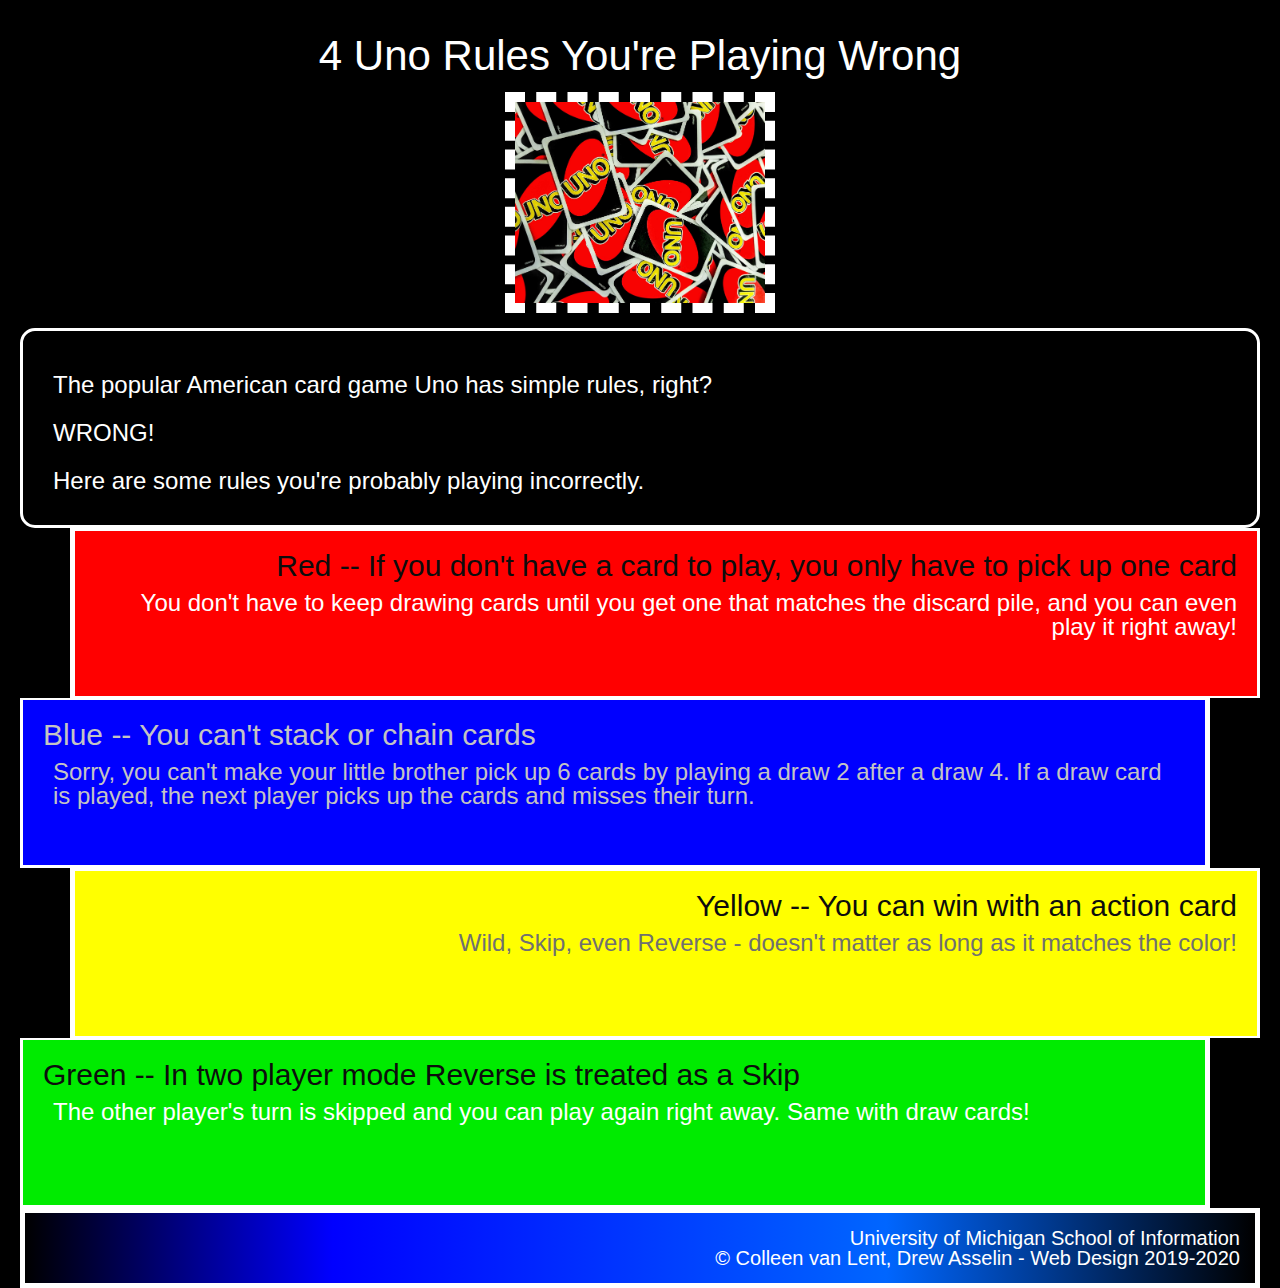
==== index.html @ 99de3c27 "Add files via upload" ====
<!DOCTYPE html>
<html lang="en">
<head>
  <meta charset="UTF-8">
  <meta name="viewport" content="width=device-width, initial-scale=1.0">
 <title>4 Uno Rules You're Playing Wrong</title>	
 <link rel="stylesheet" href="css/html5reset.css">
 <link rel="stylesheet" href="css/style.css">
 <link rel="icon" href="images/favicon.ico">
</head>	
<body>	
  <main>	
    <h1>4 Uno Rules You're Playing Wrong</h1>	
    <img src="images/uno-cards.jpg" width = "150" alt="uno cards" />	
    <div class="introduction">	
      <p>The popular American card game Uno has simple rules, right?<br> WRONG!<br> 
        
        Here are some rules you're probably playing incorrectly.</p>	
    </div>	
    <div class="red">	
      <h2>Red -- If you don't have a card to play, you only have to pick up one card</h2>	
      <p>You don't have to keep drawing cards until you get one that matches the discard pile, and you can even play it right away!</p>	
    </div>	
    <div class="blue">	
      <h2>Blue -- You can't stack or chain cards</h2>	
      <p>Sorry, you can't make your little brother pick up 6 cards by playing a draw 2 after a draw 4. If a draw card is played, the next player picks up the cards and misses their turn.</p>	
    </div>	
    <div class="yellow">	
      <h2>Yellow --  You can win with an action card</h2>	
      <p>Wild, Skip, even Reverse - doesn't matter as long as it matches the color!</p>	
    </div>	
    <div class="green">	
      <h2>Green -- In two player mode Reverse is treated as a Skip</h2>	
      <p>The other player's turn is skipped and you can play again right away. Same with draw cards!</p>	
    </div>	
  </main>	
  <footer>	
    <p>University of Michigan School of Information <br/>	
      &copy; Colleen van Lent, Drew Asselin - Web Design 2019-2020</p>	
  </footer>	
</body>	
</html>
---- css/style.css ----
body {
    font-family: Arial, Verdana;
    background-color: #000000;
    color: #FFFFFF;
    margin: 20px 20px 0;
}
h1 {
    text-align: center;
    font-size: 42px;
    padding: 15px;
}
h2 {
    font-size: 30px;
    color: #0D0D0D;
}
p {
    font-size: 24px;
    padding-top: 10px;
    padding-left: 10px;
}
img {
    width: 250px;
    display: block;
    margin: 0 auto;
    border: 10px dashed #FFFFFF
}
div {
    min-height: 125px;
    padding: 20px;
    border: 3px solid #FFFFFF;
}
.introduction {
    border-radius: 15px;
    margin-top: 15px;
    line-height: 2;
}
.red {
    background-color: #FF0000; 
    text-align: right;
    margin-left: 50px;
    border-bottom: 2px solid #FFFFFF;
    border-left: 5px solid #FFFFFF;
}
.blue {
    background-color: #0000FF;
    text-align: left;
    margin-right: 50px;
    border-right: 5px solid #FFFFFF;
    border-top: 2px solid #FFFFFF;
}
.blue h2,
.blue p {
    color: #C4C4C4;
}
.yellow {
    background-color: #FFFF00;
    text-align: right;
    margin-left: 50px;
    border-bottom: 2px solid #FFFFFF;
    border-left: 5px solid #FFFFFF;
}
.yellow p {
    color: #707070;
}
.green {
    background-color: #00EB00;
    text-align: left;
    margin-right: 50px;
    border-right: 5px solid #FFFFFF;
    border-top: 2px solid #FFFFFF;
}
footer {
    background-image: linear-gradient(to right, #000000 0%, #0000ff 25%, #0066ff 70%, #000000 100%);
    border: 5px solid #FFFFFF
}
footer p {
    font-size: 20px;
    text-align: right;
    padding-top: 15px;
    padding-right: 15px;
    padding-bottom: 15px;
}
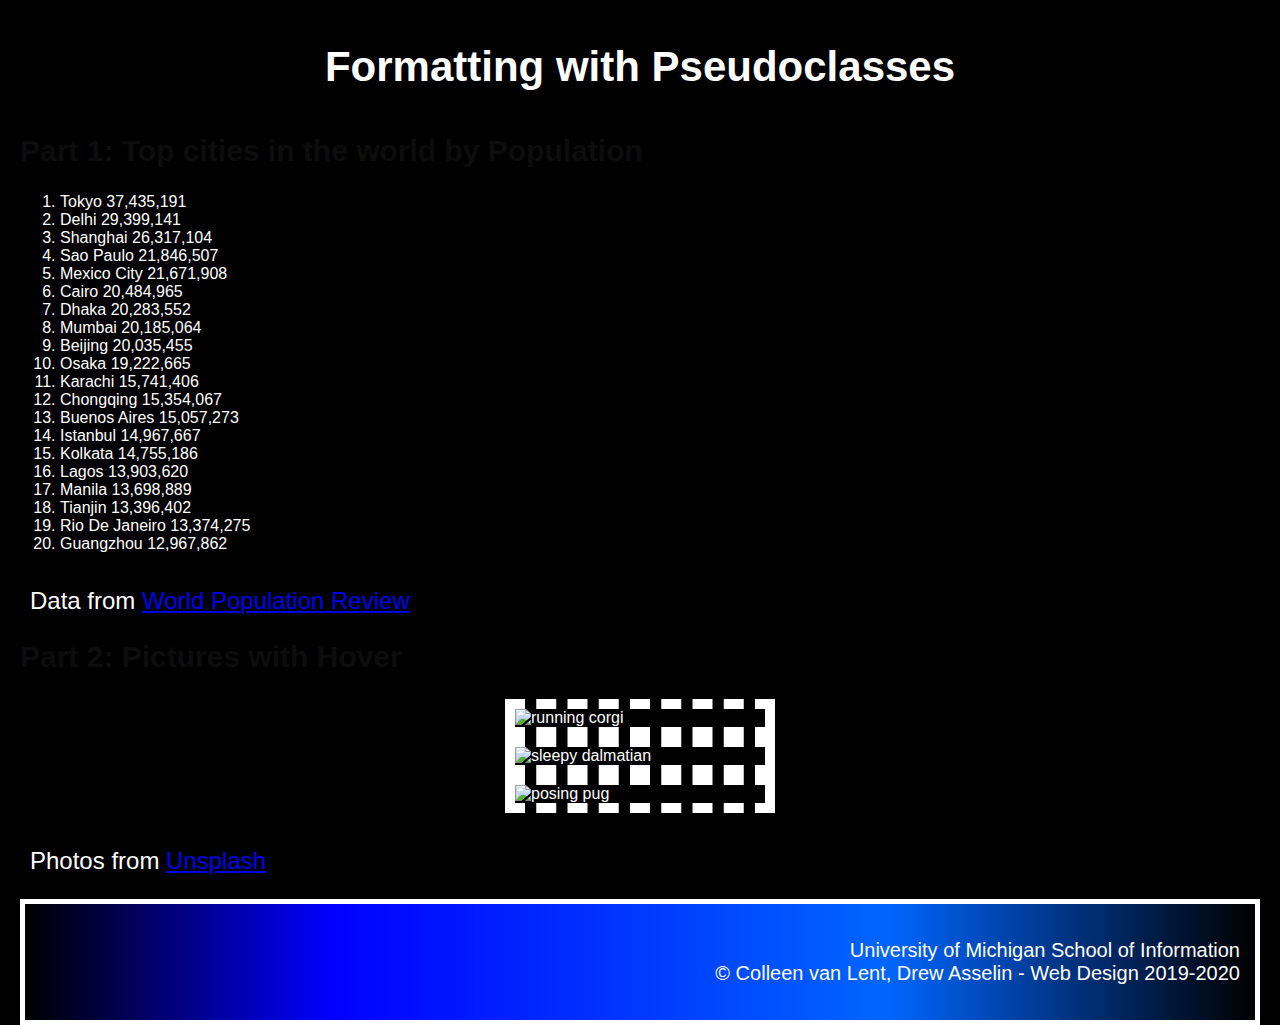
==== commit a3efeb1f: "Add files via upload" ====
--- a/index.html
+++ b/index.html
@@ -1,42 +1,77 @@
 <!DOCTYPE html>
-<html lang="en">
-<head>
-  <meta charset="UTF-8">
-  <meta name="viewport" content="width=device-width, initial-scale=1.0">
- <title>4 Uno Rules You're Playing Wrong</title>	
- <link rel="stylesheet" href="css/html5reset.css">
- <link rel="stylesheet" href="css/style.css">
- <link rel="icon" href="images/favicon.ico">
-</head>	
-<body>	
-  <main>	
-    <h1>4 Uno Rules You're Playing Wrong</h1>	
-    <img src="images/uno-cards.jpg" width = "150" alt="uno cards" />	
-    <div class="introduction">	
-      <p>The popular American card game Uno has simple rules, right?<br> WRONG!<br> 
-        
-        Here are some rules you're probably playing incorrectly.</p>	
-    </div>	
-    <div class="red">	
-      <h2>Red -- If you don't have a card to play, you only have to pick up one card</h2>	
-      <p>You don't have to keep drawing cards until you get one that matches the discard pile, and you can even play it right away!</p>	
-    </div>	
-    <div class="blue">	
-      <h2>Blue -- You can't stack or chain cards</h2>	
-      <p>Sorry, you can't make your little brother pick up 6 cards by playing a draw 2 after a draw 4. If a draw card is played, the next player picks up the cards and misses their turn.</p>	
-    </div>	
-    <div class="yellow">	
-      <h2>Yellow --  You can win with an action card</h2>	
-      <p>Wild, Skip, even Reverse - doesn't matter as long as it matches the color!</p>	
-    </div>	
-    <div class="green">	
-      <h2>Green -- In two player mode Reverse is treated as a Skip</h2>	
-      <p>The other player's turn is skipped and you can play again right away. Same with draw cards!</p>	
-    </div>	
-  </main>	
-  <footer>	
-    <p>University of Michigan School of Information <br/>	
-      &copy; Colleen van Lent, Drew Asselin - Web Design 2019-2020</p>	
-  </footer>	
-</body>	
+<html lang="en" dir="ltr">
+  <head>
+    <meta charset="utf-8">
+     <!-- <link rel="stylesheet" type="text/css" href="css/html5reset.css"> -->
+    <link rel="stylesheet" type="text/css" href="css/style.css">
+    <title>In Class Assignment Week 3</title>
+  </head>
+  <!-- ***************************************
+  * Instructions
+  * Write CSS so the information below displays properly. Do not change any HTML
+  *
+  * Part 1: List of cities by population
+  *       Make every even entry on the list (#2, #4, #6, etc.) black text (#000) on a
+  *        dark blue background (#376F70).
+  *        Make every odd entry on the list (#1, #3, #5, etc.) black text (#000) on a light blue
+  *          background  (#BEEEEF)
+  *        Make every tenth entry (#10, #20, #30) have 50px of white space after it for clarity, but not
+  *          if it is the last entry.
+  *       TIP! Think about how you might be able to use nth-child(), first-child, or last-child?
+  *
+  * Part 2: Photos with hover
+  *       Make all images have a 5px black border, 10px margin, and display in-line.
+  *       Make all images have a dark blue (#376F70) shadow only when being hovered over.
+  *       Make all elements that have focus have a dark blue (#376F70) shadow.
+  *       Challenge!!  Can you alter the html so that images can have a focus state.  (It is a good idea to 
+  *       account for focus whenever you style for hover.)
+  *
+  * Part 3: Test your work!
+  *       Take your style sheet and copy it into the test-your-work styles folder. Open test-your-work.html
+  *         Does the list format correctly even though it has more list items?
+  *         Do the images all have a hover effect even though they have classes, Ids?
+  *         Do all elements, including the buttons, have a shadow when focused?
+  *       If you wrote your CSS correctly, it should work without you having to make any changes!
+  *
+  * You can do it! (*•̀ᴗ•́*)و
+  ******************************************** -->
+  <body>
+  <main>
+<h1>Formatting with Pseudoclasses</h1>    
+    <h2>Part 1: Top cities in the world by Population</h2>
+    <ol>
+      <li>Tokyo	37,435,191</li>
+      <li>Delhi	29,399,141</li>
+      <li>Shanghai	26,317,104</li>
+      <li>Sao Paulo	21,846,507</li>
+      <li>Mexico City	21,671,908</li>
+      <li>Cairo	20,484,965</li>
+      <li>Dhaka	20,283,552</li>
+      <li>Mumbai 20,185,064</li>
+      <li>Beijing	20,035,455</li>
+      <li>Osaka	19,222,665</li>
+      <li>Karachi	15,741,406</li>
+      <li>Chongqing	15,354,067</li>
+      <li>Buenos Aires 15,057,273</li>
+      <li>Istanbul 14,967,667</li>
+      <li>Kolkata 14,755,186</li>
+      <li>Lagos	13,903,620</li>
+      <li>Manila 13,698,889</li>
+      <li>Tianjin 13,396,402</li>
+      <li>Rio De Janeiro 13,374,275</li>
+      <li>Guangzhou 12,967,862</li>
+    </ol>
+      <p class="datacite">Data from <a href="http://worldpopulationreview.com/world-cities/">World Population Review</a></p>
+
+  <h2>Part 2: Pictures with Hover</h2>
+      <img src="images/corgi.jpg" alt="running corgi" />
+      <img src="images/dalmatian.jpg" alt="sleepy dalmatian"/>
+      <img src="images/pug.jpg" alt="posing pug" />
+      <p class="datacite">Photos from <a href="https://unsplash.com/">Unsplash</a></p>
+  </main>
+  </body>
+  <footer>
+    <p>University of Michigan School of Information <br/>
+      &copy; Colleen van Lent, Drew Asselin - Web Design 2019-2020</p>
+  </footer>
 </html>
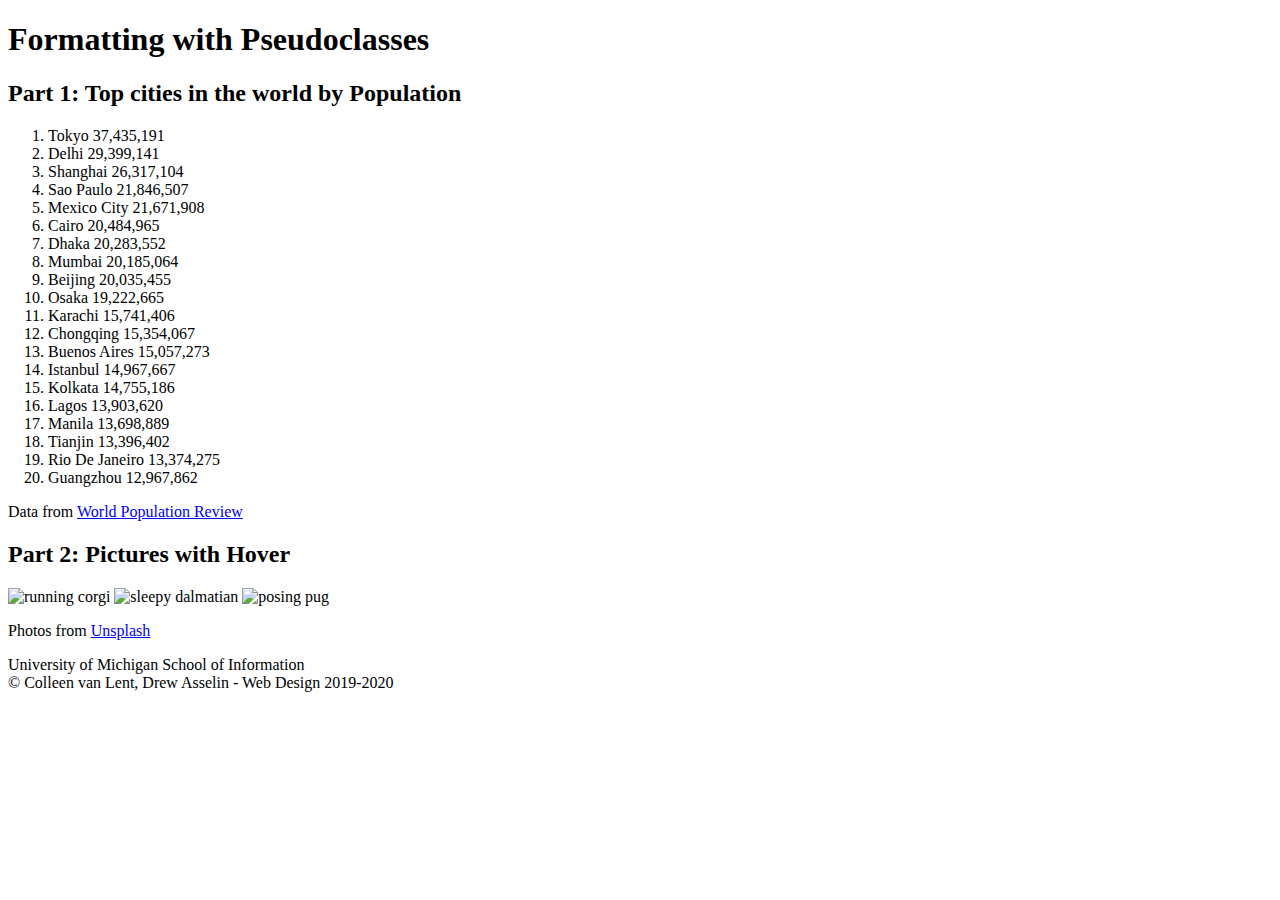
==== commit ed4fe6c0: "Update index.html" ====
--- a/index.html
+++ b/index.html
@@ -64,14 +64,14 @@
       <p class="datacite">Data from <a href="http://worldpopulationreview.com/world-cities/">World Population Review</a></p>
 
   <h2>Part 2: Pictures with Hover</h2>
-      <img src="images/corgi.jpg" alt="running corgi" />
-      <img src="images/dalmatian.jpg" alt="sleepy dalmatian"/>
-      <img src="images/pug.jpg" alt="posing pug" />
+      <img src="images/corgi.jpg" alt="running corgi">
+      <img src="images/dalmatian.jpg" alt="sleepy dalmatian">
+      <img src="images/pug.jpg" alt="posing pug">
       <p class="datacite">Photos from <a href="https://unsplash.com/">Unsplash</a></p>
   </main>
   </body>
   <footer>
-    <p>University of Michigan School of Information <br/>
+    <p>University of Michigan School of Information<br/>
       &copy; Colleen van Lent, Drew Asselin - Web Design 2019-2020</p>
   </footer>
 </html>
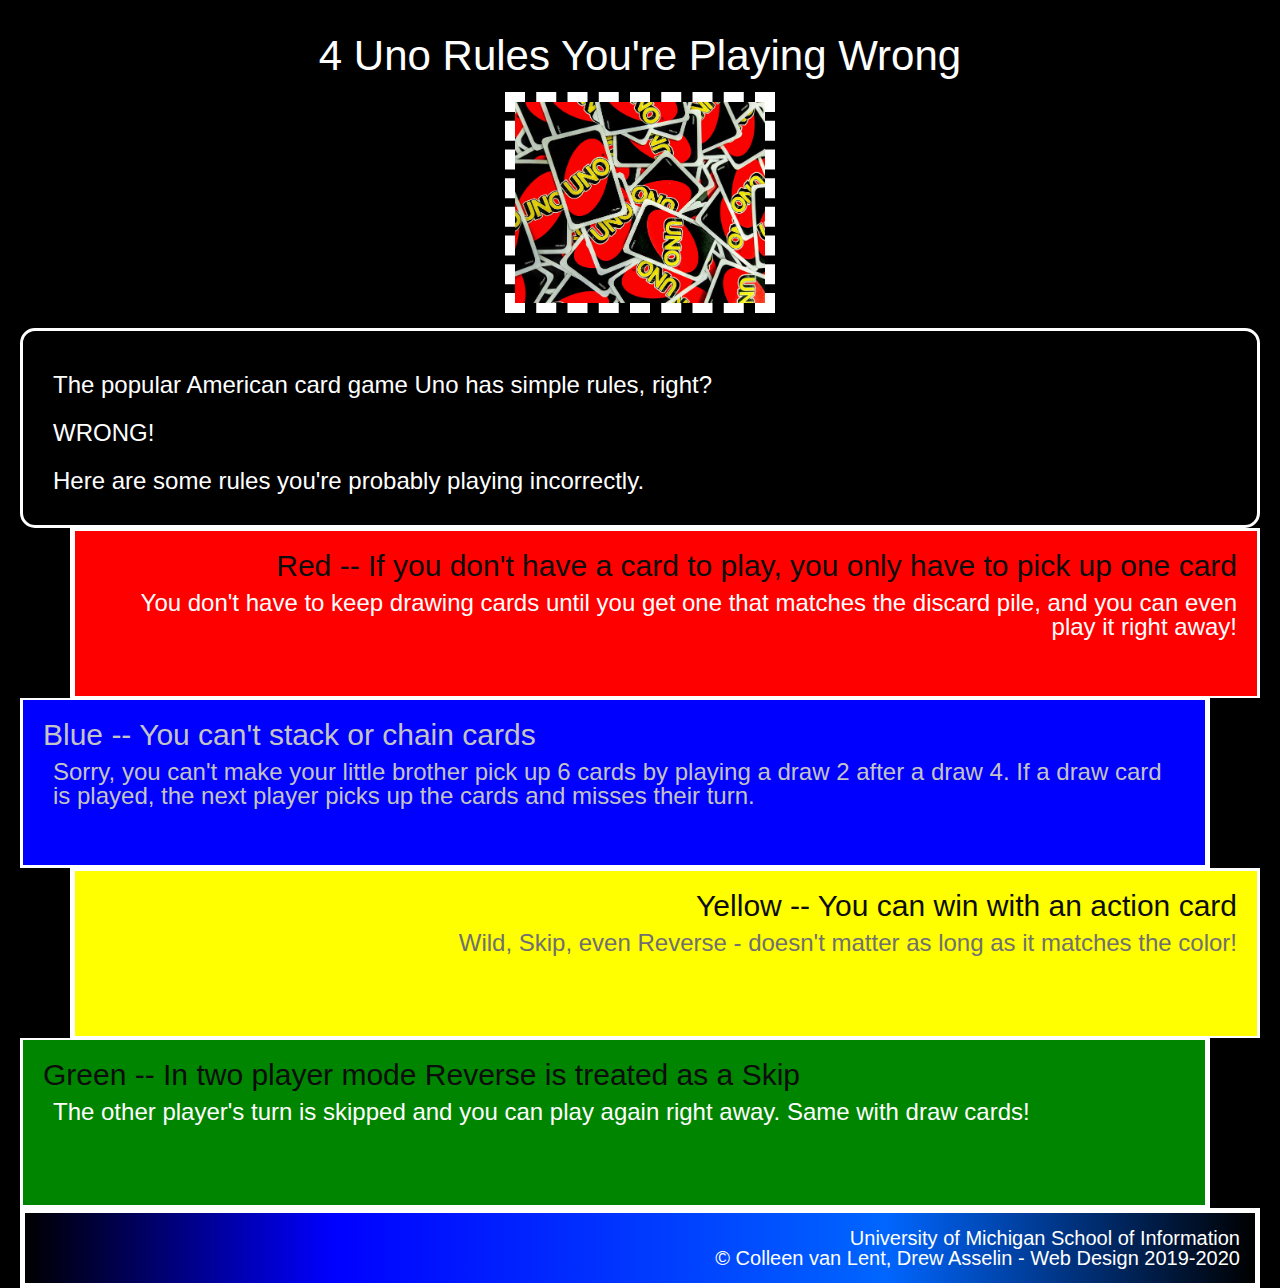
==== commit c8d440ce: "Add files via upload" ====
--- a/index.html
+++ b/index.html
@@ -1,77 +1,42 @@
 <!DOCTYPE html>
-<html lang="en" dir="ltr">
-  <head>
-    <meta charset="utf-8">
-     <!-- <link rel="stylesheet" type="text/css" href="css/html5reset.css"> -->
-    <link rel="stylesheet" type="text/css" href="css/style.css">
-    <title>In Class Assignment Week 3</title>
-  </head>
-  <!-- ***************************************
-  * Instructions
-  * Write CSS so the information below displays properly. Do not change any HTML
-  *
-  * Part 1: List of cities by population
-  *       Make every even entry on the list (#2, #4, #6, etc.) black text (#000) on a
-  *        dark blue background (#376F70).
-  *        Make every odd entry on the list (#1, #3, #5, etc.) black text (#000) on a light blue
-  *          background  (#BEEEEF)
-  *        Make every tenth entry (#10, #20, #30) have 50px of white space after it for clarity, but not
-  *          if it is the last entry.
-  *       TIP! Think about how you might be able to use nth-child(), first-child, or last-child?
-  *
-  * Part 2: Photos with hover
-  *       Make all images have a 5px black border, 10px margin, and display in-line.
-  *       Make all images have a dark blue (#376F70) shadow only when being hovered over.
-  *       Make all elements that have focus have a dark blue (#376F70) shadow.
-  *       Challenge!!  Can you alter the html so that images can have a focus state.  (It is a good idea to 
-  *       account for focus whenever you style for hover.)
-  *
-  * Part 3: Test your work!
-  *       Take your style sheet and copy it into the test-your-work styles folder. Open test-your-work.html
-  *         Does the list format correctly even though it has more list items?
-  *         Do the images all have a hover effect even though they have classes, Ids?
-  *         Do all elements, including the buttons, have a shadow when focused?
-  *       If you wrote your CSS correctly, it should work without you having to make any changes!
-  *
-  * You can do it! (*•̀ᴗ•́*)و
-  ******************************************** -->
-  <body>
-  <main>
-<h1>Formatting with Pseudoclasses</h1>    
-    <h2>Part 1: Top cities in the world by Population</h2>
-    <ol>
-      <li>Tokyo	37,435,191</li>
-      <li>Delhi	29,399,141</li>
-      <li>Shanghai	26,317,104</li>
-      <li>Sao Paulo	21,846,507</li>
-      <li>Mexico City	21,671,908</li>
-      <li>Cairo	20,484,965</li>
-      <li>Dhaka	20,283,552</li>
-      <li>Mumbai 20,185,064</li>
-      <li>Beijing	20,035,455</li>
-      <li>Osaka	19,222,665</li>
-      <li>Karachi	15,741,406</li>
-      <li>Chongqing	15,354,067</li>
-      <li>Buenos Aires 15,057,273</li>
-      <li>Istanbul 14,967,667</li>
-      <li>Kolkata 14,755,186</li>
-      <li>Lagos	13,903,620</li>
-      <li>Manila 13,698,889</li>
-      <li>Tianjin 13,396,402</li>
-      <li>Rio De Janeiro 13,374,275</li>
-      <li>Guangzhou 12,967,862</li>
-    </ol>
-      <p class="datacite">Data from <a href="http://worldpopulationreview.com/world-cities/">World Population Review</a></p>
-
-  <h2>Part 2: Pictures with Hover</h2>
-      <img src="images/corgi.jpg" alt="running corgi">
-      <img src="images/dalmatian.jpg" alt="sleepy dalmatian">
-      <img src="images/pug.jpg" alt="posing pug">
-      <p class="datacite">Photos from <a href="https://unsplash.com/">Unsplash</a></p>
-  </main>
-  </body>
-  <footer>
-    <p>University of Michigan School of Information<br/>
-      &copy; Colleen van Lent, Drew Asselin - Web Design 2019-2020</p>
-  </footer>
+<html lang="en">
+<head>
+  <meta charset="UTF-8">
+  <meta name="viewport" content="width=device-width, initial-scale=1.0">
+ <title>4 Uno Rules You're Playing Wrong</title>	
+ <link rel="stylesheet" href="css/html5reset.css">
+ <link rel="stylesheet" href="css/style.css">
+ <link rel="icon" href="images/favicon.ico">
+</head>	
+<body>	
+  <main>	
+    <h1>4 Uno Rules You're Playing Wrong</h1>	
+    <img src="images/uno-cards.jpg" width= "150" alt="uno cards">	
+    <div class="introduction">	
+      <p>The popular American card game Uno has simple rules, right?<br> WRONG!<br> 
+        
+        Here are some rules you're probably playing incorrectly.</p>	
+    </div>	
+    <div class="red">	
+      <h2>Red -- If you don't have a card to play, you only have to pick up one card</h2>	
+      <p>You don't have to keep drawing cards until you get one that matches the discard pile, and you can even play it right away!</p>	
+    </div>	
+    <div class="blue">	
+      <h2>Blue -- You can't stack or chain cards</h2>	
+      <p>Sorry, you can't make your little brother pick up 6 cards by playing a draw 2 after a draw 4. If a draw card is played, the next player picks up the cards and misses their turn.</p>	
+    </div>	
+    <div class="yellow">	
+      <h2>Yellow --  You can win with an action card</h2>	
+      <p>Wild, Skip, even Reverse - doesn't matter as long as it matches the color!</p>	
+    </div>	
+    <div class="green">	
+      <h2>Green -- In two player mode Reverse is treated as a Skip</h2>	
+      <p>The other player's turn is skipped and you can play again right away. Same with draw cards!</p>	
+    </div>	
+  </main>	
+  <footer>	
+    <p>University of Michigan School of Information<br>	
+      &copy; Colleen van Lent, Drew Asselin - Web Design 2019-2020</p>	
+  </footer>	
+</body>	
 </html>
--- a/css/style.css
+++ b/css/style.css
@@ -0,0 +1,82 @@
+body {
+    font-family: Arial, Verdana;
+    background-color: #000000;
+    color: #FFFFFF;
+    margin: 20px 20px 0;
+}
+h1 {
+    text-align: center;
+    font-size: 42px;
+    padding: 15px;
+}
+h2 {
+    font-size: 30px;
+    color: #0D0D0D;
+}
+p {
+    font-size: 24px;
+    padding-top: 10px;
+    padding-left: 10px;
+}
+img {
+    width: 250px;
+    display: block;
+    margin: 0 auto;
+    border: 10px dashed #FFFFFF
+}
+div {
+    min-height: 125px;
+    padding: 20px;
+    border: 3px solid #FFFFFF;
+}
+.introduction {
+    border-radius: 15px;
+    margin-top: 15px;
+    line-height: 2;
+}
+.red {
+    background-color: #FF0000; 
+    text-align: right;
+    margin-left: 50px;
+    border-bottom: 2px solid #FFFFFF;
+    border-left: 5px solid #FFFFFF;
+}
+.blue {
+    background-color: #0000FF;
+    text-align: left;
+    margin-right: 50px;
+    border-right: 5px solid #FFFFFF;
+    border-top: 2px solid #FFFFFF;
+}
+.blue h2,
+.blue p {
+    color: #C4C4C4;
+}
+.yellow {
+    background-color: #FFFF00;
+    text-align: right;
+    margin-left: 50px;
+    border-bottom: 2px solid #FFFFFF;
+    border-left: 5px solid #FFFFFF;
+}
+.yellow p {
+    color: #707070;
+}
+.green {
+    background-color: #008500;
+    text-align: left;
+    margin-right: 50px;
+    border-right: 5px solid #FFFFFF;
+    border-top: 2px solid #FFFFFF;
+}
+footer {
+    background-image: linear-gradient(to right, #000000 0%, #0000ff 25%, #0066ff 70%, #000000 100%);
+    border: 5px solid #FFFFFF
+}
+footer p {
+    font-size: 20px;
+    text-align: right;
+    padding-top: 15px;
+    padding-right: 15px;
+    padding-bottom: 15px;
+}